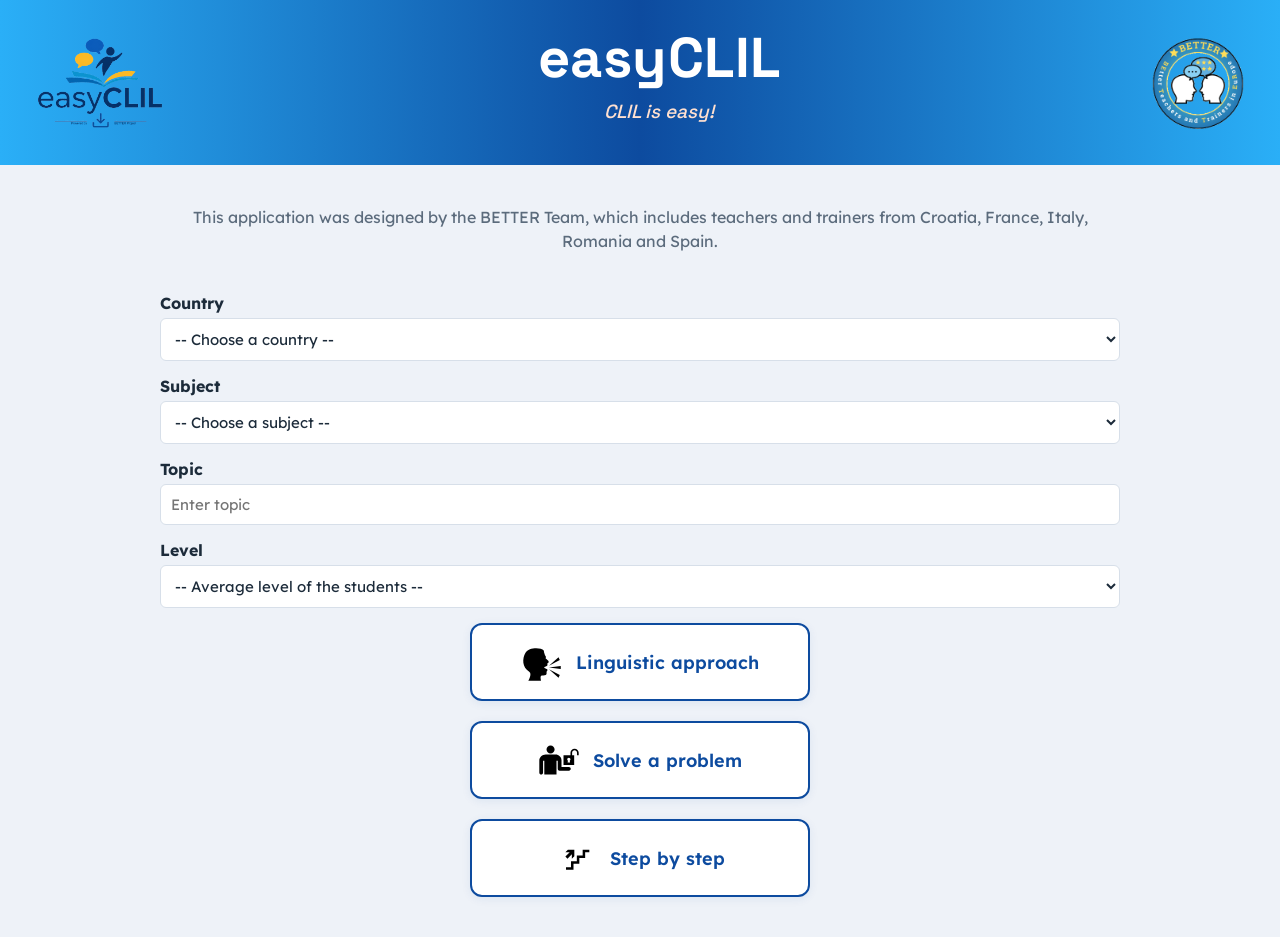
==== index.html @ 44357a29 "Add files via upload" ====
<!DOCTYPE html>
<html lang="en">
<head>
  <meta charset="UTF-8">
  <title>easyCLIL</title>
  <link rel="preconnect" href="https://fonts.googleapis.com">
  <link rel="preconnect" href="https://fonts.gstatic.com" crossorigin>
  <link href="https://fonts.googleapis.com/css2?family=Space+Grotesk:wght@500;700&family=Lexend:wght@400;500;600;700&display=swap" rel="stylesheet">
  <link rel="stylesheet" href="style.css">
</head>

<body>

<header class="header">
  <img src="IMG/Logo_medium.png" alt="easyCLIL logo" class="logo-left">
  <div class="header-title">
    <h1>easyCLIL</h1>
    <p>CLIL is easy!</p>
  </div>
  <img src="IMG/logoBETTER.png" alt="BETTER project logo" class="logo-right">
</header>
  <main class="container">

    <section class="intro">
      This application was designed by the BETTER Team, which includes teachers and trainers from Croatia, France, Italy, Romania and Spain.
    </section>
	
	<section class="description">

	<div class="general">
    <label for="country-select">Country</label>
    <select id="country-select" name="country">
        <option value="">-- Choose a country --</option>
        <option value="croatia">Croatia</option>
        <option value="france">France</option>
        <option value="italy">Italy</option>
        <option value="romania">Romania</option>
        <option value="spain">Spain</option>
    </select>
	
	<label for="subject-select">Subject</label>
    <select id="subject-select" name="subject">
        <option value="">-- Choose a subject --</option>
        <option value="literature">Literature</option>
        <option value="maths">Maths</option>
        <option value="PE">Physical Education</option>
        <option value="Science">Science</option>
        <option value="ICT">ICT</option>
		<option value="history">History</option>
        <option value="geography">Geography</option>
        <option value="arts">Arts</option>
        <option value="music">Music</option>
    </select>

    <label>Topic</label>
    <input type="text" id="topic-input" name="topic" placeholder="Enter topic">

	<label for="level-select">Level</label>
    <select id="level-select" name="level">
        <option value="">-- Average level of the students --</option>
        <option value="pa1">pre-A1</option>
        <option value="A1">A1</option>
        <option value="A2">A2</option>
        <option value="B1">B1</option>
        <option value="B2">B2</option>
		<option value="C1">C1</option>
        <option value="C2">C2</option>
    </select>

      </div>
    </section>

    <section class="buttons">

      <a href="linguistic.html" class="btn"><img src="IMG/btn-speaking.svg" alt="" class="btn-icon">Linguistic approach</a>
      <a href="problem.html" class="btn"><img src="IMG/btn-solve.svg" alt="" class="btn-icon">Solve a problem</a>
      <a href="step.html" class="btn"><img src="IMG/btn-stairs.svg" alt="" class="btn-icon">Step by step</a>

    </section>

  </main>

</body>
</html>
---- style.css ----
/* =====================================================
   easyCLIL — design tokens
   ===================================================== */
:root {
  --color-primary: #0d4b9f;
  --color-primary-light: #2aaff7;
  --color-accent: #ff7a45;
  --color-accent-dark: #e85d2a;
  --color-bg: #eef2f8;
  --color-surface: #ffffff;
  --color-text: #1c2b3a;
  --color-text-muted: #5b6b7c;
  --color-border: #d7dfe9;

  --font-display: "Space Grotesk", "Trebuchet MS", sans-serif;
  --font-body: "Lexend", "Segoe UI", sans-serif;

  --radius: 12px;
  --shadow-card: 0 2px 10px rgba(13, 75, 159, 0.08);
  --shadow-card-hover: 0 6px 18px rgba(13, 75, 159, 0.14);
}

*, *::before, *::after {
  box-sizing: border-box;
}

body {
  margin: 0;
  font-family: var(--font-body);
  background: var(--color-bg);
  color: var(--color-text);
}

/* HEADER */
.header {
  background: linear-gradient(90deg, var(--color-primary-light) 0%, var(--color-primary) 50%, var(--color-primary-light) 100%);
  color: white;
  padding: 22px 36px;
  display: flex;
  align-items: center;
  justify-content: space-between;
  gap: 24px;
}

/* LOGOS (balanced size, left and right) */
.header .logo-left,
.header .logo-right {
  height: 92px;
  width: auto;
  flex-shrink: 0;
}

/* TITLE */
.header-title {
  flex: 1;
  text-align: center;
}

.header-title h1 {
  margin: 0;
  font-family: var(--font-display);
  font-weight: 700;
  font-size: 56px;
  letter-spacing: 0.5px;
  color: white;
}

.header-title p {
  margin-top: 6px;
  font-family: var(--font-display);
  font-weight: 500;
  font-style: italic;
  font-size: 19px;
  color: #ffe0d0;
}


/* MAIN */
.container {
  max-width: 1000px;
  margin: 40px auto;
  padding: 0 20px;
}

/* INTRO */
.intro {
  margin-bottom: 40px;
  font-size: 16px;
  line-height: 1.5;
  text-align: center;
  color: var(--color-text-muted);
}

/* BUTTONS HOME */
.buttons {
  display: flex;
  flex-direction: column;
  gap: 20px;
  align-items: center;
}

.btn {
  width: 340px;
  padding: 17px;
  font-family: var(--font-body);
  font-weight: 600;
  font-size: 18px;
  border: 2px solid var(--color-primary);
  background: var(--color-surface);
  color: var(--color-primary);
  border-radius: var(--radius);
  cursor: pointer;
  text-decoration: none;
  text-align: center;
  box-shadow: var(--shadow-card);
  transition: transform 0.2s ease, box-shadow 0.2s ease, background 0.2s ease, color 0.2s ease;
  display: flex;
  align-items: center;
  justify-content: center;
  gap: 14px;
}

.btn:hover {
  background: var(--color-primary);
  color: white;
  transform: translateY(-3px);
  box-shadow: var(--shadow-card-hover);
}

.btn-icon {
  height: 40px;
  width: auto;
}

/* FORMS */
.form-title {
  text-align: center;
  margin: 20px 0 30px;
  font-family: var(--font-display);
  font-weight: 700;
  color: var(--color-primary);
}

.form-section {
  margin-bottom: 25px;
  background: var(--color-surface);
  border-left: 4px solid var(--color-accent);
  border-radius: var(--radius);
  box-shadow: var(--shadow-card);
  padding: 20px 24px;
}

label {
  font-weight: bold;
  display: block;
  margin-bottom: 5px;
}

textarea, input, select {
  width: 100%;
  padding: 10px;
  margin-bottom: 15px;
  border: 1px solid var(--color-border);
  border-radius: 6px;
  font-family: var(--font-body);
  font-size: 15px;
  color: var(--color-text);
  background: var(--color-surface);
}

textarea:focus, input:focus, select:focus {
  outline: none;
  border-color: var(--color-primary-light);
  box-shadow: 0 0 0 3px rgba(42, 175, 247, 0.15);
}

textarea {
  min-height: 80px;
}

.back {
  display: inline-block;
  margin-bottom: 20px;
  color: var(--color-primary);
  text-decoration: none;
}

.export-btn {
  display: block;
  margin: 40px auto;
  padding: 16px 28px;
  font-family: var(--font-body);
  font-weight: 600;
  font-size: 18px;
  background: var(--color-accent);
  color: white;
  border: none;
  border-radius: var(--radius);
  cursor: pointer;
  box-shadow: var(--shadow-card);
  transition: transform 0.2s ease, box-shadow 0.2s ease, background 0.2s ease;
}

.export-btn:hover {
  background: var(--color-accent-dark);
  transform: translateY(-2px);
  box-shadow: var(--shadow-card-hover);
}

/* CHECKBOX GROUPS (activity of the teacher / activity of the students, etc.) */
.activity-block {
  margin-bottom: 25px;
  padding-bottom: 20px;
  border-bottom: 1px solid var(--color-border);
}

.activity-block:last-of-type {
  border-bottom: none;
}

.checkbox-group {
  display: flex;
  flex-direction: column;
  gap: 8px;
}

.checkbox-group label {
  display: flex;
  align-items: center;
  font-weight: normal;
  margin-bottom: 0;
}

.checkbox-group input[type="checkbox"] {
  width: auto;
  margin: 0 8px 0 0;
}

/* STEP ACCORDION (Plan > Step 1 / 2 / 3, Lesson 1-5) */
.step-block {
  margin-bottom: 15px;
  border: 1px solid var(--color-border);
  border-left: 4px solid var(--color-primary-light);
  border-radius: var(--radius);
  padding: 0 15px;
  background: var(--color-bg);
}

.step-block summary {
  cursor: pointer;
  font-family: var(--font-body);
  font-weight: 600;
  font-size: 18px;
  padding: 15px 0;
  list-style: none;
  color: var(--color-primary);
}

.step-block summary::-webkit-details-marker {
  display: none;
}

.step-block summary::before {
  content: "▶";
  display: inline-block;
  margin-right: 10px;
  color: var(--color-accent);
  transition: transform 0.2s;
}

.step-block[open] summary::before {
  transform: rotate(90deg);
}

.step-block .step-content {
  padding-bottom: 15px;
}


/* SIDE NAVIGATION (fixed on the right, visible while scrolling) */
.side-nav {
  position: fixed;
  right: 20px;
  top: 50%;
  transform: translateY(-50%);
  display: flex;
  flex-direction: column;
  align-items: center;
  gap: 20px;
  pointer-events: none;
  z-index: 100;
}

.side-btn {
  pointer-events: auto;
  display: flex;
  align-items: center;
  justify-content: center;
  width: 48px;
  height: 48px;
  background: var(--color-surface);
  border: 2px solid var(--color-primary);
  border-radius: 50%;
  box-shadow: var(--shadow-card);
  transition: opacity 0.2s, background 0.3s, transform 0.2s;
}

.side-btn:hover {
  background: var(--color-primary);
  transform: scale(1.08);
}

.side-btn img {
  width: 24px;
  height: 24px;
}

/* Hide the up/down buttons when they're not needed (top/bottom of page) */
.side-btn-hidden {
  opacity: 0;
  pointer-events: none;
}
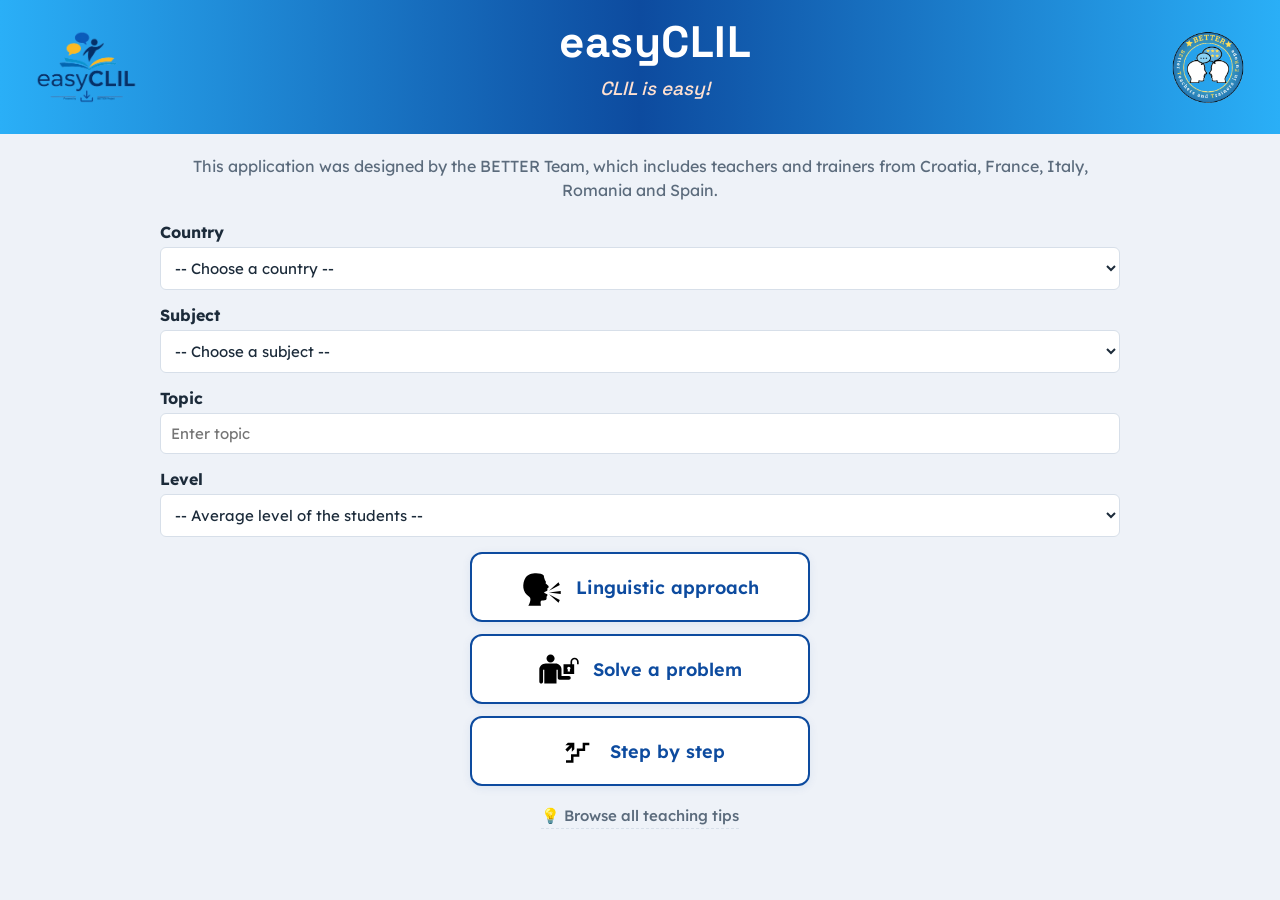
==== commit 1f0803d3: "Add files via upload Last version 31-08" ====
--- a/index.html
+++ b/index.html
@@ -9,7 +9,7 @@
   <link rel="stylesheet" href="style.css">
 </head>
 
-<body>
+<body class="home-page">
 
 <header class="header">
   <img src="IMG/Logo_medium.png" alt="easyCLIL logo" class="logo-left">
@@ -72,13 +72,16 @@
 
     <section class="buttons">
 
-      <a href="linguistic.html" class="btn"><img src="IMG/btn-speaking.svg" alt="" class="btn-icon">Linguistic approach</a>
-      <a href="problem.html" class="btn"><img src="IMG/btn-solve.svg" alt="" class="btn-icon">Solve a problem</a>
-      <a href="step.html" class="btn"><img src="IMG/btn-stairs.svg" alt="" class="btn-icon">Step by step</a>
+      <a href="linguistic.html" class="btn" onclick="saveContextAndContinue()"><img src="IMG/btn-speaking.svg" alt="" class="btn-icon">Linguistic approach</a>
+      <a href="problem.html" class="btn" onclick="saveContextAndContinue()"><img src="IMG/btn-solve.svg" alt="" class="btn-icon">Solve a problem</a>
+      <a href="step.html" class="btn" onclick="saveContextAndContinue()"><img src="IMG/btn-stairs.svg" alt="" class="btn-icon">Step by step</a>
 
     </section>
 
+    <a href="tips.html" class="tips-link">💡 Browse all teaching tips</a>
+
   </main>
 
+<script src="context.js"></script>
 </body>
 </html>
--- a/style.css
+++ b/style.css
@@ -320,3 +320,114 @@
   opacity: 0;
   pointer-events: none;
 }
+
+/* REQUIRED FIELDS */
+.field-invalid {
+  border-color: #d92626 !important;
+  box-shadow: 0 0 0 3px rgba(217, 38, 38, 0.15) !important;
+}
+
+/* BOTTOM ACTIONS (Suggest with AI + Export to DOCX) */
+.bottom-actions {
+  display: flex;
+  justify-content: center;
+  gap: 20px;
+  margin: 40px auto;
+  flex-wrap: wrap;
+}
+
+.bottom-actions .export-btn {
+  margin: 0;
+}
+
+.ai-complete-btn {
+  display: inline-flex;
+  align-items: center;
+  gap: 10px;
+  padding: 16px 28px;
+  font-family: var(--font-body);
+  font-weight: 600;
+  font-size: 18px;
+  background: var(--color-surface);
+  color: var(--color-accent-dark);
+  border: 2px solid var(--color-accent);
+  border-radius: var(--radius);
+  cursor: pointer;
+  box-shadow: var(--shadow-card);
+  transition: transform 0.2s ease, box-shadow 0.2s ease, background 0.2s ease, color 0.2s ease;
+}
+
+.ai-complete-btn:hover {
+  background: var(--color-accent);
+  color: white;
+  transform: translateY(-2px);
+  box-shadow: var(--shadow-card-hover);
+}
+
+.ai-complete-btn:disabled {
+  opacity: 0.6;
+  cursor: default;
+  transform: none;
+}
+
+.ai-complete-icon {
+  height: 40px;
+  width: auto;
+}
+
+/* TIPS LINK (index.html) — intentionally NOT styled like .btn,
+   so it never reads as a 4th methodology choice. */
+.tips-link {
+  display: block;
+  margin: 36px auto 0;
+  text-align: center;
+  font-family: var(--font-body);
+  font-weight: 500;
+  font-size: 15px;
+  color: var(--color-text-muted);
+  text-decoration: none;
+  border-bottom: 1px dashed var(--color-border);
+  width: fit-content;
+  padding-bottom: 3px;
+  transition: color 0.2s, border-color 0.2s;
+}
+
+.tips-link:hover {
+  color: var(--color-accent-dark);
+  border-color: var(--color-accent);
+}
+
+/* HOME PAGE — tighter vertical spacing so everything fits without
+   scrolling on a typical screen (form pages keep the roomier defaults). */
+.home-page .header {
+  padding: 14px 36px;
+}
+
+.home-page .header .logo-left,
+.home-page .header .logo-right {
+  height: 72px;
+}
+
+.home-page .header-title h1 {
+  font-size: 44px;
+}
+
+.home-page .container {
+  margin: 20px auto;
+}
+
+.home-page .intro {
+  margin-bottom: 20px;
+}
+
+.home-page .buttons {
+  gap: 12px;
+}
+
+.home-page .btn {
+  padding: 13px;
+}
+
+.home-page .tips-link {
+  margin-top: 20px;
+}
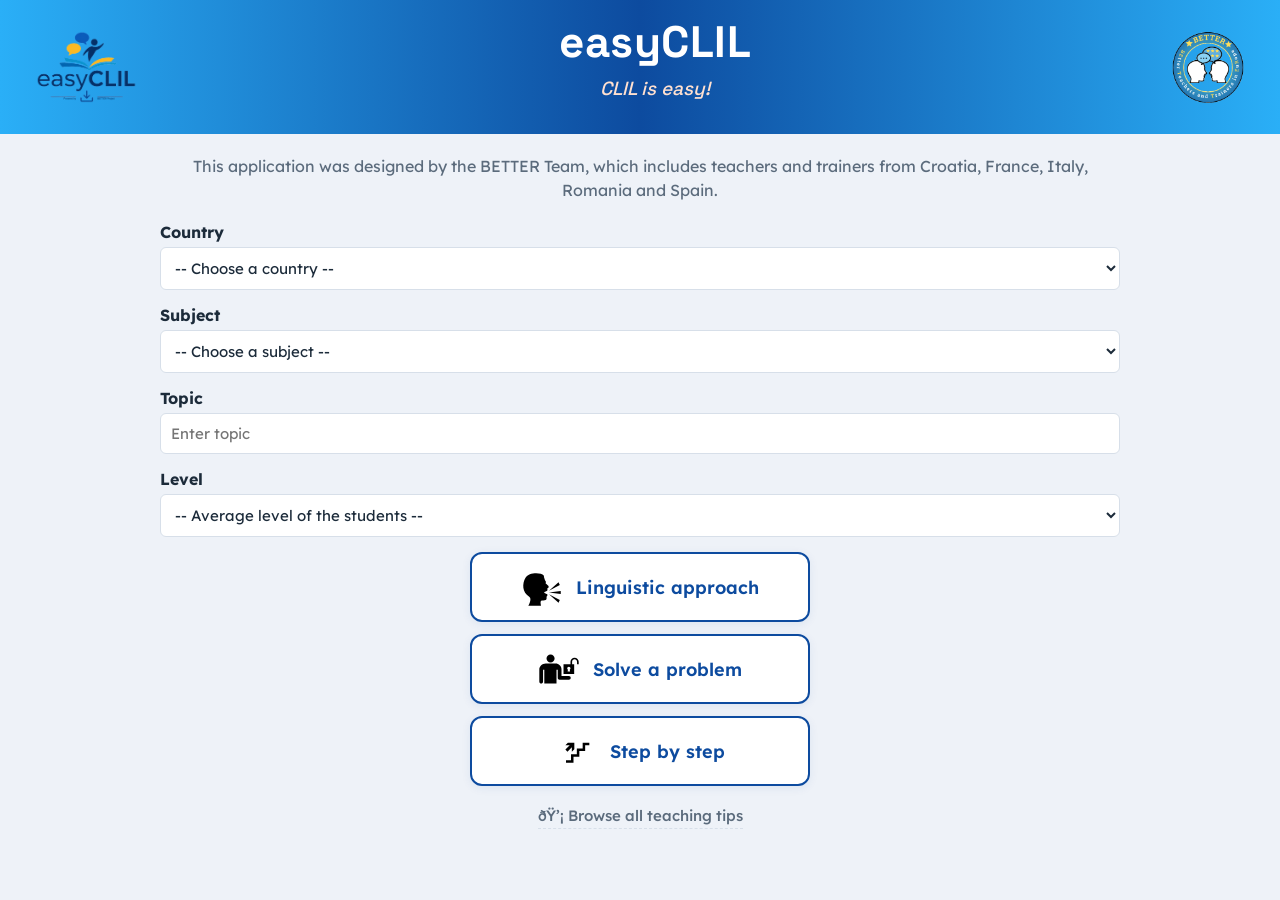
==== commit 78b78a31: "Update buttons to use openMethodologyPreview function Showing mindmap for methodology" ====
--- a/index.html
+++ b/index.html
@@ -72,16 +72,26 @@
 
     <section class="buttons">
 
-      <a href="linguistic.html" class="btn" onclick="saveContextAndContinue()"><img src="IMG/btn-speaking.svg" alt="" class="btn-icon">Linguistic approach</a>
-      <a href="problem.html" class="btn" onclick="saveContextAndContinue()"><img src="IMG/btn-solve.svg" alt="" class="btn-icon">Solve a problem</a>
-      <a href="step.html" class="btn" onclick="saveContextAndContinue()"><img src="IMG/btn-stairs.svg" alt="" class="btn-icon">Step by step</a>
+      <a href="linguistic.html" class="btn" onclick="openMethodologyPreview(event, 'linguistic')"><img src="IMG/btn-speaking.svg" alt="" class="btn-icon">Linguistic approach</a>
+      <a href="problem.html" class="btn" onclick="openMethodologyPreview(event, 'problem')"><img src="IMG/btn-solve.svg" alt="" class="btn-icon">Solve a problem</a>
+      <a href="step.html" class="btn" onclick="openMethodologyPreview(event, 'step')"><img src="IMG/btn-stairs.svg" alt="" class="btn-icon">Step by step</a>
 
     </section>
 
-    <a href="tips.html" class="tips-link">💡 Browse all teaching tips</a>
+    <a href="tips.html" class="tips-link" onclick="tipsLinkClick(event)">ðŸ’¡ Browse all teaching tips</a>
+
+    <dialog id="methodology-preview" class="methodology-dialog">
+      <div class="methodology-dialog-actions">
+        <button type="button" class="dialog-btn dialog-btn-reject" onclick="closeMethodologyPreview()" aria-label="This isn't what I wanted">âœ•</button>
+        <button type="button" class="dialog-btn dialog-btn-accept" onclick="confirmMethodologyChoice()" aria-label="Yes, this is what I wanted">âœ“</button>
+      </div>
+      <img id="methodology-preview-image" src="" alt="">
+    </dialog>
 
   </main>
 
+<script src="feature-flags.js"></script>
 <script src="context.js"></script>
+<script src="methodology-preview.js"></script>
 </body>
 </html>
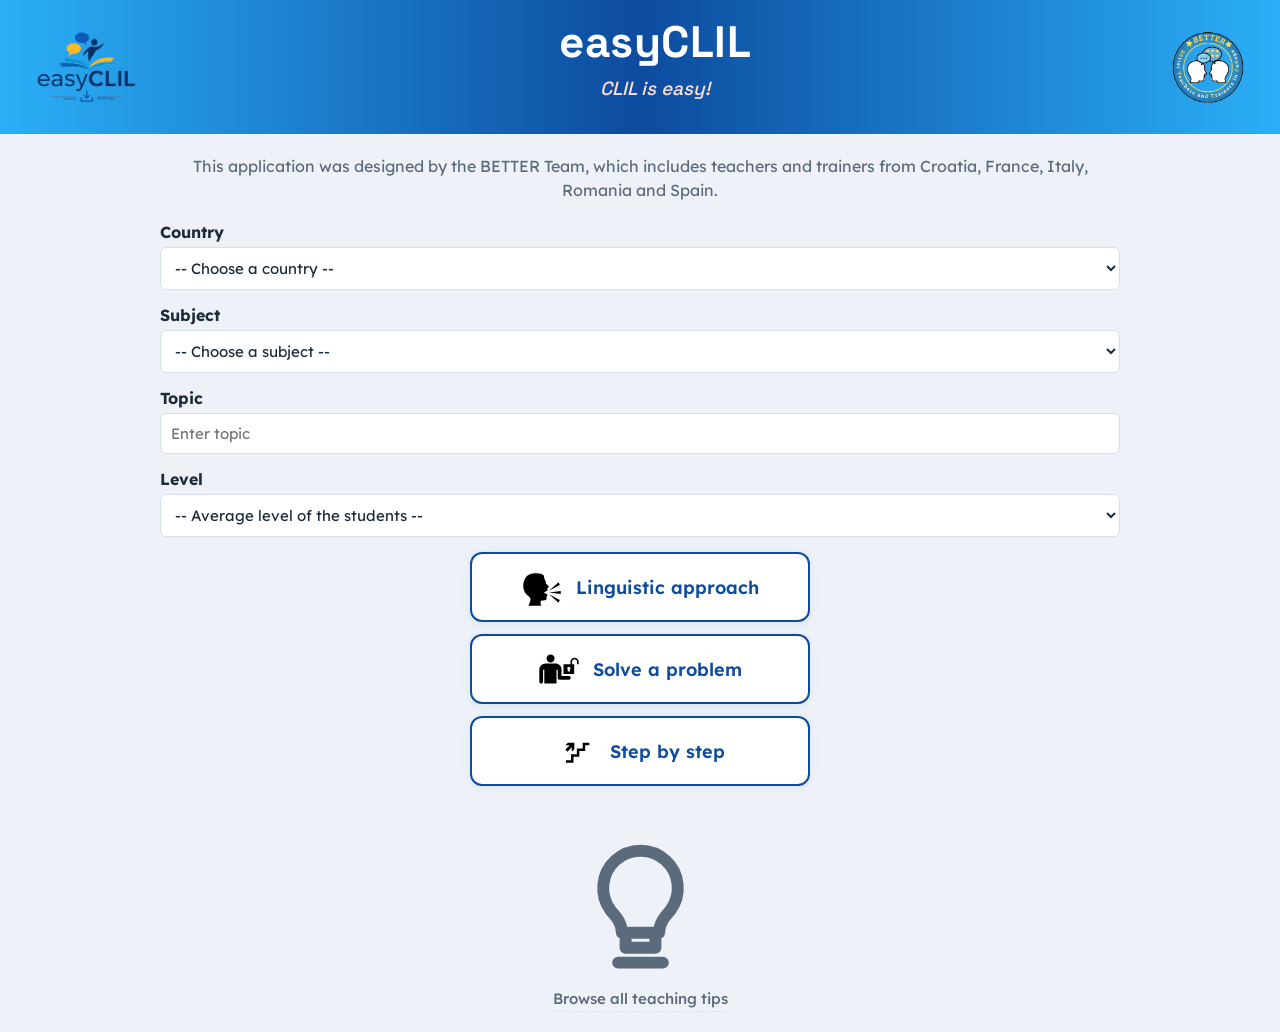
==== commit 5f2fff5c: "Add modifications Updated teaching tips link with an SVG icon and modified dialog buttons to include" ====
--- a/index.html
+++ b/index.html
@@ -78,12 +78,25 @@
 
     </section>
 
-    <a href="tips.html" class="tips-link" onclick="tipsLinkClick(event)">ðŸ’¡ Browse all teaching tips</a>
+    <a href="tips.html" class="tips-link" onclick="tipsLinkClick(event)">
+      <svg class="tips-icon" viewBox="0 0 24 24" fill="none" xmlns="http://www.w3.org/2000/svg" aria-hidden="true">
+        <path d="M9 21h6M10 17v2h4v-2M8 14a5 5 0 1 1 8 0c-.8.9-1.5 1.7-1.5 3h-5c0-1.3-.7-2.1-1.5-3Z" stroke="currentColor" stroke-width="1.6" stroke-linecap="round" stroke-linejoin="round"/>
+      </svg>
+      Browse all teaching tips
+    </a>
 
     <dialog id="methodology-preview" class="methodology-dialog">
       <div class="methodology-dialog-actions">
-        <button type="button" class="dialog-btn dialog-btn-reject" onclick="closeMethodologyPreview()" aria-label="This isn't what I wanted">âœ•</button>
-        <button type="button" class="dialog-btn dialog-btn-accept" onclick="confirmMethodologyChoice()" aria-label="Yes, this is what I wanted">âœ“</button>
+        <button type="button" class="dialog-btn dialog-btn-reject" onclick="closeMethodologyPreview()" aria-label="This isn't what I wanted">
+          <svg viewBox="0 0 24 24" fill="none" xmlns="http://www.w3.org/2000/svg" aria-hidden="true">
+            <path d="M6 6l12 12M18 6L6 18" stroke="white" stroke-width="2.5" stroke-linecap="round"/>
+          </svg>
+        </button>
+        <button type="button" class="dialog-btn dialog-btn-accept" onclick="confirmMethodologyChoice()" aria-label="Yes, this is what I wanted">
+          <svg viewBox="0 0 24 24" fill="none" xmlns="http://www.w3.org/2000/svg" aria-hidden="true">
+            <path d="M5 13l4 4L19 7" stroke="white" stroke-width="2.5" stroke-linecap="round" stroke-linejoin="round"/>
+          </svg>
+        </button>
       </div>
       <img id="methodology-preview-image" src="" alt="">
     </dialog>
--- a/style.css
+++ b/style.css
@@ -431,3 +431,58 @@
 .home-page .tips-link {
   margin-top: 20px;
 }
+
+/* METHODOLOGY PREVIEW DIALOG (index.html) */
+.methodology-dialog {
+  border: none;
+  border-radius: var(--radius);
+  padding: 24px;
+  max-width: 600px;
+  width: 90%;
+  box-shadow: var(--shadow-card-hover);
+  background: var(--color-surface);
+}
+
+.methodology-dialog::backdrop {
+  background: rgba(28, 43, 58, 0.6);
+}
+
+.methodology-dialog-actions {
+  display: flex;
+  justify-content: center;
+  gap: 20px;
+  margin-bottom: 16px;
+}
+
+.dialog-btn {
+  width: 52px;
+  height: 52px;
+  border-radius: 50%;
+  border: none;
+  font-size: 22px;
+  font-weight: 700;
+  cursor: pointer;
+  color: white;
+  box-shadow: var(--shadow-card);
+  transition: transform 0.15s ease, box-shadow 0.15s ease;
+}
+
+.dialog-btn:hover {
+  transform: scale(1.08);
+  box-shadow: var(--shadow-card-hover);
+}
+
+.dialog-btn-accept {
+  background: #2e9e5b;
+}
+
+.dialog-btn-reject {
+  background: #d92626;
+}
+
+#methodology-preview-image {
+  display: block;
+  width: 100%;
+  height: auto;
+  border-radius: 8px;
+}
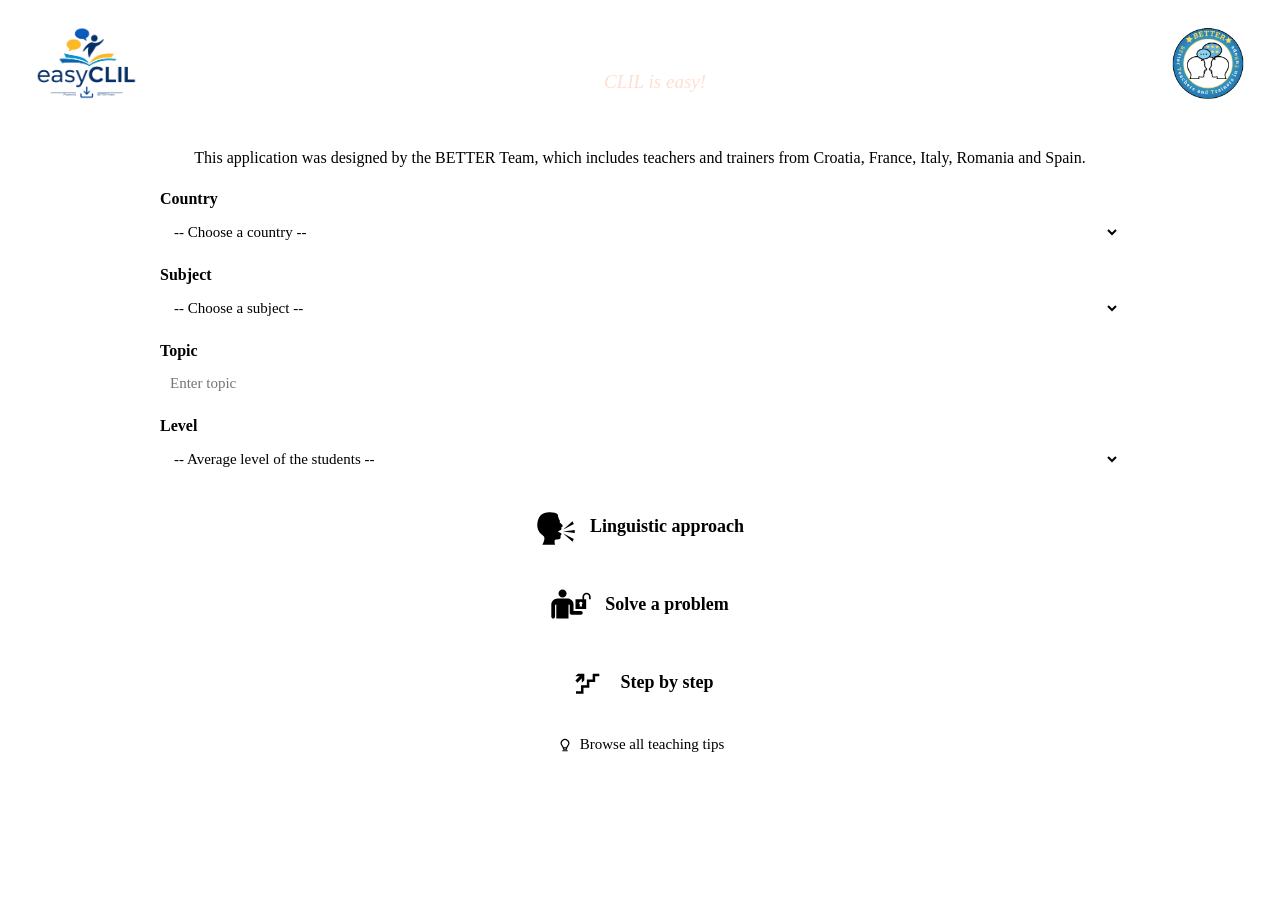
==== commit e37b9777: "Update index.html" ====
--- a/index.html
+++ b/index.html
@@ -86,6 +86,17 @@
     </a>
 
     <dialog id="methodology-preview" class="methodology-dialog">
+      <button type="button" class="carousel-arrow carousel-arrow-prev" onclick="navigateMethodologyPreview(-1)" aria-label="Previous methodology">
+        <svg viewBox="0 0 24 24" fill="none" xmlns="http://www.w3.org/2000/svg" aria-hidden="true">
+          <path d="M15 6l-6 6 6 6" stroke="currentColor" stroke-width="2.2" stroke-linecap="round" stroke-linejoin="round"/>
+        </svg>
+      </button>
+      <button type="button" class="carousel-arrow carousel-arrow-next" onclick="navigateMethodologyPreview(1)" aria-label="Next methodology">
+        <svg viewBox="0 0 24 24" fill="none" xmlns="http://www.w3.org/2000/svg" aria-hidden="true">
+          <path d="M9 6l6 6-6 6" stroke="currentColor" stroke-width="2.2" stroke-linecap="round" stroke-linejoin="round"/>
+        </svg>
+      </button>
+
       <div class="methodology-dialog-actions">
         <button type="button" class="dialog-btn dialog-btn-reject" onclick="closeMethodologyPreview()" aria-label="This isn't what I wanted">
           <svg viewBox="0 0 24 24" fill="none" xmlns="http://www.w3.org/2000/svg" aria-hidden="true">
--- a/style.css
+++ b/style.css
@@ -1,3 +1,125 @@
+<!DOCTYPE html>
+<html lang="en">
+<head>
+  <meta charset="UTF-8">
+  <title>easyCLIL</title>
+  <link rel="preconnect" href="https://fonts.googleapis.com">
+  <link rel="preconnect" href="https://fonts.gstatic.com" crossorigin>
+  <link href="https://fonts.googleapis.com/css2?family=Space+Grotesk:wght@500;700&family=Lexend:wght@400;500;600;700&display=swap" rel="stylesheet">
+  <link rel="stylesheet" href="style.css">
+</head>
+
+<body class="home-page">
+
+<header class="header">
+  <img src="IMG/Logo_medium.png" alt="easyCLIL logo" class="logo-left">
+  <div class="header-title">
+    <h1>easyCLIL</h1>
+    <p>CLIL is easy!</p>
+  </div>
+  <img src="IMG/logoBETTER.png" alt="BETTER project logo" class="logo-right">
+</header>
+  <main class="container">
+
+    <section class="intro">
+      This application was designed by the BETTER Team, which includes teachers and trainers from Croatia, France, Italy, Romania and Spain.
+    </section>
+	
+	<section class="description">
+
+	<div class="general">
+    <label for="country-select">Country</label>
+    <select id="country-select" name="country">
+        <option value="">-- Choose a country --</option>
+        <option value="croatia">Croatia</option>
+        <option value="france">France</option>
+        <option value="italy">Italy</option>
+        <option value="romania">Romania</option>
+        <option value="spain">Spain</option>
+    </select>
+	
+	<label for="subject-select">Subject</label>
+    <select id="subject-select" name="subject">
+        <option value="">-- Choose a subject --</option>
+        <option value="literature">Literature</option>
+        <option value="maths">Maths</option>
+        <option value="PE">Physical Education</option>
+        <option value="Science">Science</option>
+        <option value="ICT">ICT</option>
+		<option value="history">History</option>
+        <option value="geography">Geography</option>
+        <option value="arts">Arts</option>
+        <option value="music">Music</option>
+    </select>
+
+    <label>Topic</label>
+    <input type="text" id="topic-input" name="topic" placeholder="Enter topic">
+
+	<label for="level-select">Level</label>
+    <select id="level-select" name="level">
+        <option value="">-- Average level of the students --</option>
+        <option value="pa1">pre-A1</option>
+        <option value="A1">A1</option>
+        <option value="A2">A2</option>
+        <option value="B1">B1</option>
+        <option value="B2">B2</option>
+		<option value="C1">C1</option>
+        <option value="C2">C2</option>
+    </select>
+
+      </div>
+    </section>
+
+    <section class="buttons">
+
+      <a href="linguistic.html" class="btn" onclick="openMethodologyPreview(event, 'linguistic')"><img src="IMG/btn-speaking.svg" alt="" class="btn-icon">Linguistic approach</a>
+      <a href="problem.html" class="btn" onclick="openMethodologyPreview(event, 'problem')"><img src="IMG/btn-solve.svg" alt="" class="btn-icon">Solve a problem</a>
+      <a href="step.html" class="btn" onclick="openMethodologyPreview(event, 'step')"><img src="IMG/btn-stairs.svg" alt="" class="btn-icon">Step by step</a>
+
+    </section>
+
+    <a href="tips.html" class="tips-link" onclick="tipsLinkClick(event)">
+      <svg class="tips-icon" viewBox="0 0 24 24" fill="none" xmlns="http://www.w3.org/2000/svg" aria-hidden="true">
+        <path d="M9 21h6M10 17v2h4v-2M8 14a5 5 0 1 1 8 0c-.8.9-1.5 1.7-1.5 3h-5c0-1.3-.7-2.1-1.5-3Z" stroke="currentColor" stroke-width="1.6" stroke-linecap="round" stroke-linejoin="round"/>
+      </svg>
+      Browse all teaching tips
+    </a>
+
+    <dialog id="methodology-preview" class="methodology-dialog">
+      <div class="methodology-dialog-actions">
+        <button type="button" class="dialog-btn dialog-btn-reject" onclick="closeMethodologyPreview()" aria-label="This isn't what I wanted">
+          <svg viewBox="0 0 24 24" fill="none" xmlns="http://www.w3.org/2000/svg" aria-hidden="true">
+            <path d="M6 6l12 12M18 6L6 18" stroke="white" stroke-width="2.5" stroke-linecap="round"/>
+          </svg>
+        </button>
+        <button type="button" class="dialog-btn dialog-btn-accept" onclick="confirmMethodologyChoice()" aria-label="Yes, this is what I wanted">
+          <svg viewBox="0 0 24 24" fill="none" xmlns="http://www.w3.org/2000/svg" aria-hidden="true">
+            <path d="M5 13l4 4L19 7" stroke="white" stroke-width="2.5" stroke-linecap="round" stroke-linejoin="round"/>
+          </svg>
+        </button>
+      </div>
+      <div class="methodology-carousel">
+        <button type="button" class="carousel-arrow carousel-arrow-prev" onclick="navigateMethodologyPreview(-1)" aria-label="Previous methodology">
+          <svg viewBox="0 0 24 24" fill="none" xmlns="http://www.w3.org/2000/svg" aria-hidden="true">
+            <path d="M15 6l-6 6 6 6" stroke="currentColor" stroke-width="2.2" stroke-linecap="round" stroke-linejoin="round"/>
+          </svg>
+        </button>
+        <img id="methodology-preview-image" src="" alt="">
+        <button type="button" class="carousel-arrow carousel-arrow-next" onclick="navigateMethodologyPreview(1)" aria-label="Next methodology">
+          <svg viewBox="0 0 24 24" fill="none" xmlns="http://www.w3.org/2000/svg" aria-hidden="true">
+            <path d="M9 6l6 6-6 6" stroke="currentColor" stroke-width="2.2" stroke-linecap="round" stroke-linejoin="round"/>
+          </svg>
+        </button>
+      </div>
+    </dialog>
+
+  </main>
+
+<script src="feature-flags.js"></script>
+<script src="context.js"></script>
+<script src="methodology-preview.js"></script>
+</body>
+</html>
 /* =====================================================
    easyCLIL — design tokens
    ===================================================== */
@@ -261,7 +383,7 @@
 }
 
 .step-block summary::before {
-  content: "▶";
+  content: "\25B6";
   display: inline-block;
   margin-right: 10px;
   color: var(--color-accent);
@@ -378,9 +500,10 @@
 /* TIPS LINK (index.html) — intentionally NOT styled like .btn,
    so it never reads as a 4th methodology choice. */
 .tips-link {
-  display: block;
+  display: flex;
+  align-items: center;
+  gap: 6px;
   margin: 36px auto 0;
-  text-align: center;
   font-family: var(--font-body);
   font-weight: 500;
   font-size: 15px;
@@ -392,6 +515,12 @@
   transition: color 0.2s, border-color 0.2s;
 }
 
+.tips-icon {
+  width: 18px;
+  height: 18px;
+  flex-shrink: 0;
+}
+
 .tips-link:hover {
   color: var(--color-accent-dark);
   border-color: var(--color-accent);
@@ -437,8 +566,8 @@
   border: none;
   border-radius: var(--radius);
   padding: 24px;
-  max-width: 600px;
-  width: 90%;
+  max-width: 990px;
+  width: 93.5vw;
   box-shadow: var(--shadow-card-hover);
   background: var(--color-surface);
 }
@@ -450,21 +579,27 @@
 .methodology-dialog-actions {
   display: flex;
   justify-content: center;
-  gap: 20px;
+  gap: 12px;
   margin-bottom: 16px;
 }
 
 .dialog-btn {
-  width: 52px;
-  height: 52px;
+  width: 26px;
+  height: 26px;
   border-radius: 50%;
   border: none;
-  font-size: 22px;
-  font-weight: 700;
   cursor: pointer;
   color: white;
   box-shadow: var(--shadow-card);
   transition: transform 0.15s ease, box-shadow 0.15s ease;
+  display: flex;
+  align-items: center;
+  justify-content: center;
+}
+
+.dialog-btn svg {
+  width: 12px;
+  height: 12px;
 }
 
 .dialog-btn:hover {
@@ -483,6 +618,51 @@
 #methodology-preview-image {
   display: block;
   width: 100%;
+  max-height: 80vh;
   height: auto;
+  object-fit: contain;
   border-radius: 8px;
 }
+
+/* METHODOLOGY CAROUSEL ARROWS (prev/next inside the preview dialog) */
+.methodology-carousel {
+  position: relative;
+}
+
+.carousel-arrow {
+  position: absolute;
+  top: 50%;
+  transform: translateY(-50%);
+  width: 40px;
+  height: 40px;
+  border-radius: 50%;
+  border: 2px solid var(--color-primary);
+  background: var(--color-surface);
+  color: var(--color-primary);
+  cursor: pointer;
+  display: flex;
+  align-items: center;
+  justify-content: center;
+  box-shadow: var(--shadow-card);
+  transition: background 0.2s, transform 0.15s, box-shadow 0.15s;
+}
+
+.carousel-arrow:hover {
+  background: var(--color-primary);
+  color: white;
+  transform: translateY(-50%) scale(1.08);
+  box-shadow: var(--shadow-card-hover);
+}
+
+.carousel-arrow svg {
+  width: 20px;
+  height: 20px;
+}
+
+.carousel-arrow-prev {
+  left: 8px;
+}
+
+.carousel-arrow-next {
+  right: 8px;
+}
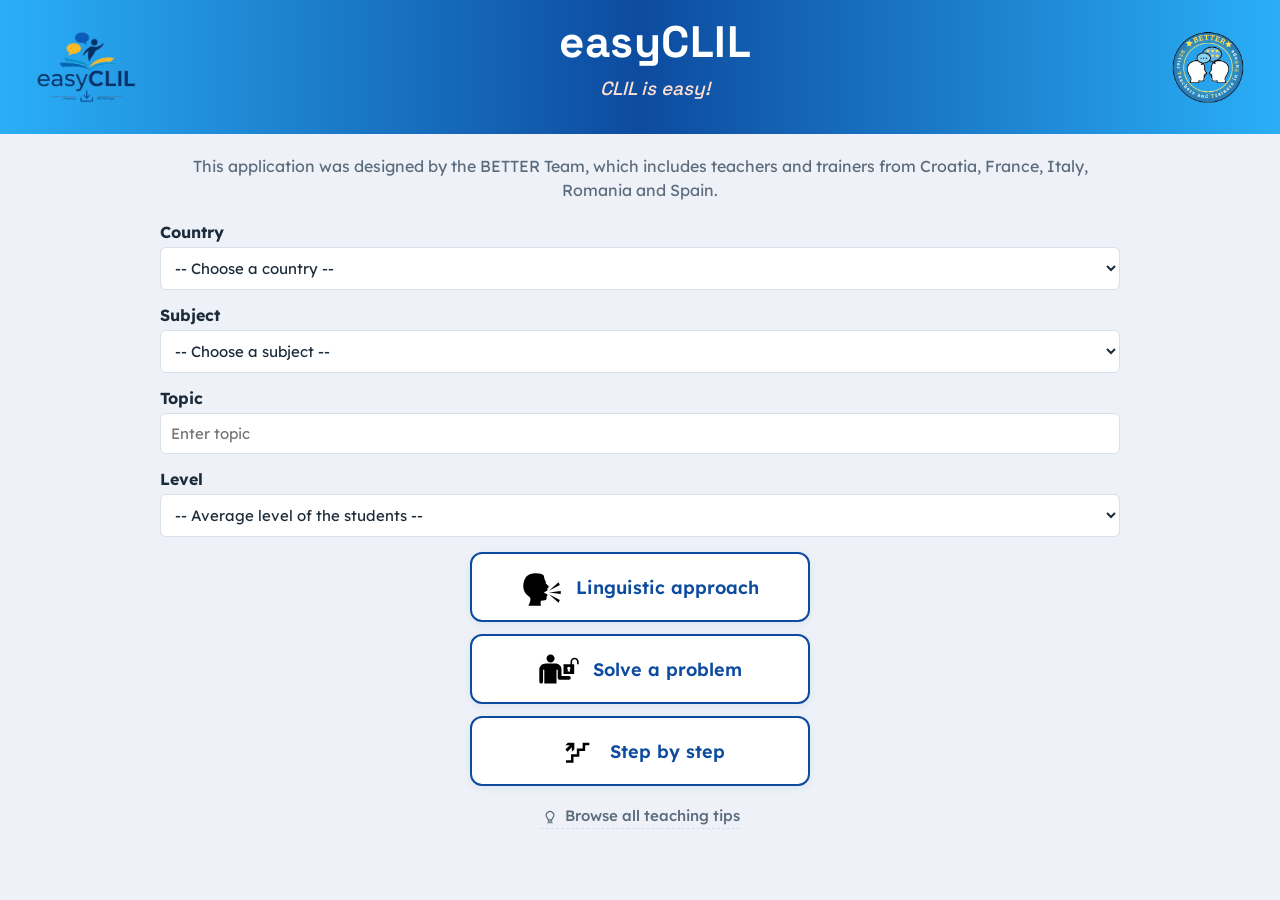
==== commit b86f45ad: "Adding levels of the approaches" ====
--- a/index.html
+++ b/index.html
@@ -109,6 +109,11 @@
           </svg>
         </button>
       </div>
+      <div class="methodology-level">
+        <span id="methodology-level-text" class="level-text"></span>
+        <span id="methodology-level-dots" class="level-dots" role="img"></span>
+      </div>
+
       <img id="methodology-preview-image" src="" alt="">
     </dialog>
 
--- a/style.css
+++ b/style.css
@@ -1,125 +1,3 @@
-<!DOCTYPE html>
-<html lang="en">
-<head>
-  <meta charset="UTF-8">
-  <title>easyCLIL</title>
-  <link rel="preconnect" href="https://fonts.googleapis.com">
-  <link rel="preconnect" href="https://fonts.gstatic.com" crossorigin>
-  <link href="https://fonts.googleapis.com/css2?family=Space+Grotesk:wght@500;700&family=Lexend:wght@400;500;600;700&display=swap" rel="stylesheet">
-  <link rel="stylesheet" href="style.css">
-</head>
-
-<body class="home-page">
-
-<header class="header">
-  <img src="IMG/Logo_medium.png" alt="easyCLIL logo" class="logo-left">
-  <div class="header-title">
-    <h1>easyCLIL</h1>
-    <p>CLIL is easy!</p>
-  </div>
-  <img src="IMG/logoBETTER.png" alt="BETTER project logo" class="logo-right">
-</header>
-  <main class="container">
-
-    <section class="intro">
-      This application was designed by the BETTER Team, which includes teachers and trainers from Croatia, France, Italy, Romania and Spain.
-    </section>
-	
-	<section class="description">
-
-	<div class="general">
-    <label for="country-select">Country</label>
-    <select id="country-select" name="country">
-        <option value="">-- Choose a country --</option>
-        <option value="croatia">Croatia</option>
-        <option value="france">France</option>
-        <option value="italy">Italy</option>
-        <option value="romania">Romania</option>
-        <option value="spain">Spain</option>
-    </select>
-	
-	<label for="subject-select">Subject</label>
-    <select id="subject-select" name="subject">
-        <option value="">-- Choose a subject --</option>
-        <option value="literature">Literature</option>
-        <option value="maths">Maths</option>
-        <option value="PE">Physical Education</option>
-        <option value="Science">Science</option>
-        <option value="ICT">ICT</option>
-		<option value="history">History</option>
-        <option value="geography">Geography</option>
-        <option value="arts">Arts</option>
-        <option value="music">Music</option>
-    </select>
-
-    <label>Topic</label>
-    <input type="text" id="topic-input" name="topic" placeholder="Enter topic">
-
-	<label for="level-select">Level</label>
-    <select id="level-select" name="level">
-        <option value="">-- Average level of the students --</option>
-        <option value="pa1">pre-A1</option>
-        <option value="A1">A1</option>
-        <option value="A2">A2</option>
-        <option value="B1">B1</option>
-        <option value="B2">B2</option>
-		<option value="C1">C1</option>
-        <option value="C2">C2</option>
-    </select>
-
-      </div>
-    </section>
-
-    <section class="buttons">
-
-      <a href="linguistic.html" class="btn" onclick="openMethodologyPreview(event, 'linguistic')"><img src="IMG/btn-speaking.svg" alt="" class="btn-icon">Linguistic approach</a>
-      <a href="problem.html" class="btn" onclick="openMethodologyPreview(event, 'problem')"><img src="IMG/btn-solve.svg" alt="" class="btn-icon">Solve a problem</a>
-      <a href="step.html" class="btn" onclick="openMethodologyPreview(event, 'step')"><img src="IMG/btn-stairs.svg" alt="" class="btn-icon">Step by step</a>
-
-    </section>
-
-    <a href="tips.html" class="tips-link" onclick="tipsLinkClick(event)">
-      <svg class="tips-icon" viewBox="0 0 24 24" fill="none" xmlns="http://www.w3.org/2000/svg" aria-hidden="true">
-        <path d="M9 21h6M10 17v2h4v-2M8 14a5 5 0 1 1 8 0c-.8.9-1.5 1.7-1.5 3h-5c0-1.3-.7-2.1-1.5-3Z" stroke="currentColor" stroke-width="1.6" stroke-linecap="round" stroke-linejoin="round"/>
-      </svg>
-      Browse all teaching tips
-    </a>
-
-    <dialog id="methodology-preview" class="methodology-dialog">
-      <div class="methodology-dialog-actions">
-        <button type="button" class="dialog-btn dialog-btn-reject" onclick="closeMethodologyPreview()" aria-label="This isn't what I wanted">
-          <svg viewBox="0 0 24 24" fill="none" xmlns="http://www.w3.org/2000/svg" aria-hidden="true">
-            <path d="M6 6l12 12M18 6L6 18" stroke="white" stroke-width="2.5" stroke-linecap="round"/>
-          </svg>
-        </button>
-        <button type="button" class="dialog-btn dialog-btn-accept" onclick="confirmMethodologyChoice()" aria-label="Yes, this is what I wanted">
-          <svg viewBox="0 0 24 24" fill="none" xmlns="http://www.w3.org/2000/svg" aria-hidden="true">
-            <path d="M5 13l4 4L19 7" stroke="white" stroke-width="2.5" stroke-linecap="round" stroke-linejoin="round"/>
-          </svg>
-        </button>
-      </div>
-      <div class="methodology-carousel">
-        <button type="button" class="carousel-arrow carousel-arrow-prev" onclick="navigateMethodologyPreview(-1)" aria-label="Previous methodology">
-          <svg viewBox="0 0 24 24" fill="none" xmlns="http://www.w3.org/2000/svg" aria-hidden="true">
-            <path d="M15 6l-6 6 6 6" stroke="currentColor" stroke-width="2.2" stroke-linecap="round" stroke-linejoin="round"/>
-          </svg>
-        </button>
-        <img id="methodology-preview-image" src="" alt="">
-        <button type="button" class="carousel-arrow carousel-arrow-next" onclick="navigateMethodologyPreview(1)" aria-label="Next methodology">
-          <svg viewBox="0 0 24 24" fill="none" xmlns="http://www.w3.org/2000/svg" aria-hidden="true">
-            <path d="M9 6l6 6-6 6" stroke="currentColor" stroke-width="2.2" stroke-linecap="round" stroke-linejoin="round"/>
-          </svg>
-        </button>
-      </div>
-    </dialog>
-
-  </main>
-
-<script src="feature-flags.js"></script>
-<script src="context.js"></script>
-<script src="methodology-preview.js"></script>
-</body>
-</html>
 /* =====================================================
    easyCLIL — design tokens
    ===================================================== */
@@ -563,6 +441,7 @@
 
 /* METHODOLOGY PREVIEW DIALOG (index.html) */
 .methodology-dialog {
+  position: relative;
   border: none;
   border-radius: var(--radius);
   padding: 24px;
@@ -579,13 +458,13 @@
 .methodology-dialog-actions {
   display: flex;
   justify-content: center;
-  gap: 12px;
+  gap: 20px;
   margin-bottom: 16px;
 }
 
 .dialog-btn {
-  width: 26px;
-  height: 26px;
+  width: 52px;
+  height: 52px;
   border-radius: 50%;
   border: none;
   cursor: pointer;
@@ -598,8 +477,8 @@
 }
 
 .dialog-btn svg {
-  width: 12px;
-  height: 12px;
+  width: 24px;
+  height: 24px;
 }
 
 .dialog-btn:hover {
@@ -624,14 +503,11 @@
   border-radius: 8px;
 }
 
-/* METHODOLOGY CAROUSEL ARROWS (prev/next inside the preview dialog) */
-.methodology-carousel {
-  position: relative;
-}
-
+/* METHODOLOGY CAROUSEL ARROWS — pinned to the top of the dialog,
+   level with the tick/cross buttons, same edge inset as the image. */
 .carousel-arrow {
   position: absolute;
-  top: 50%;
+  top: 50px;
   transform: translateY(-50%);
   width: 40px;
   height: 40px;
@@ -666,3 +542,36 @@
 .carousel-arrow-next {
   right: 8px;
 }
+
+
+/* LEVEL GAUGE (text + 6 dots, between tick/cross and the mind map) */
+.methodology-level {
+  display: flex;
+  align-items: center;
+  justify-content: center;
+  gap: 14px;
+  margin-bottom: 14px;
+}
+
+.level-text {
+  font-family: var(--font-body);
+  font-weight: 600;
+  font-size: 16px;
+  color: var(--color-text);
+}
+
+.level-dots {
+  display: inline-flex;
+  gap: 8px;
+}
+
+.level-dot {
+  width: 14px;
+  height: 14px;
+  border-radius: 50%;
+  display: inline-block;
+}
+
+.level-dot-off {
+  background: var(--color-border);
+}
